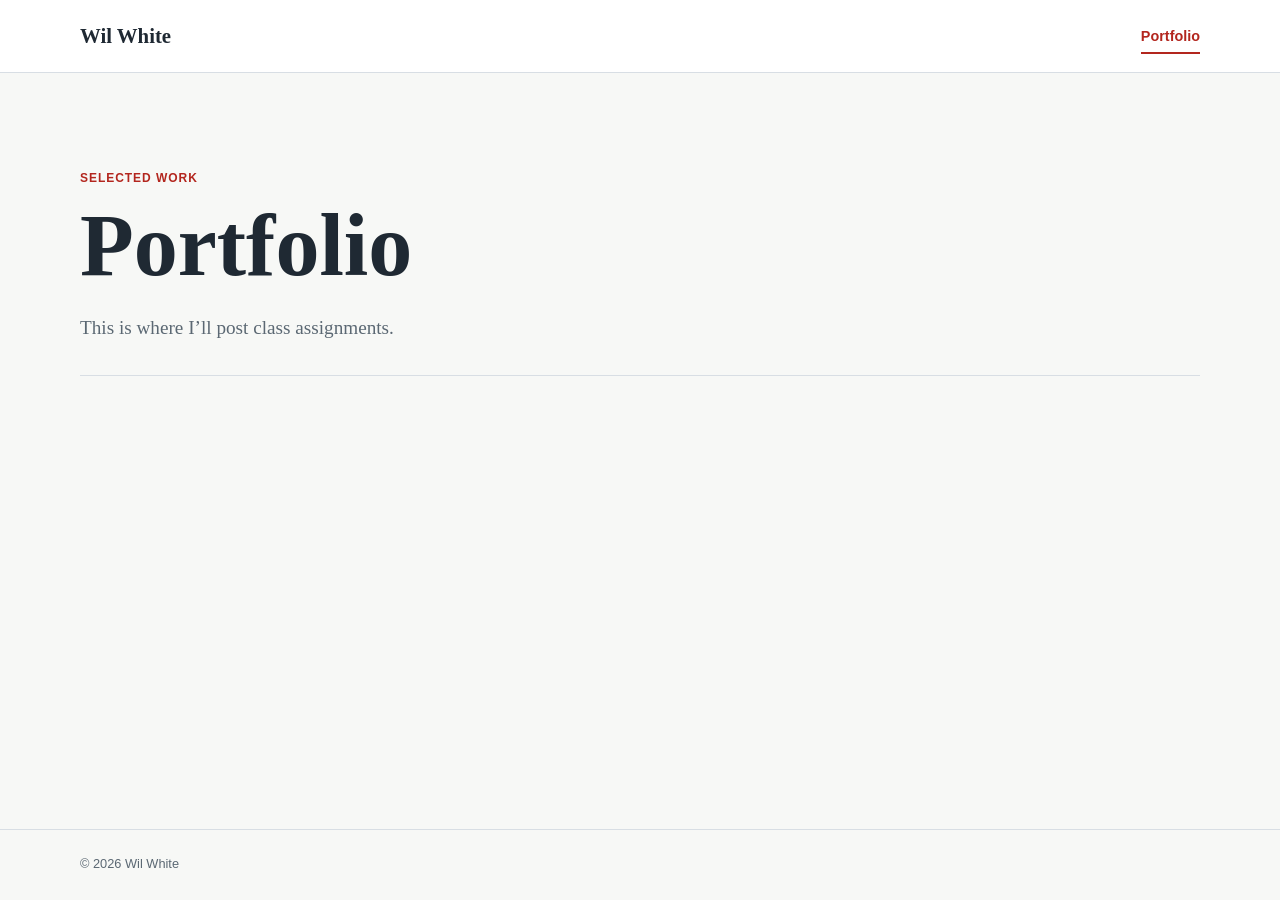
==== portfolio.html @ e40a5376 "Website" ====
<!DOCTYPE html>
<html lang="en">
<head>
  <meta charset="UTF-8">
  <meta name="viewport" content="width=device-width, initial-scale=1.0">
  <title>Wil White | Portfolio</title>
  <link rel="stylesheet" href="style.css">
</head>
<body>
  <header class="site-header">
    <div class="container nav-wrap">
      <a class="site-name" href="index.html">Wil White</a>
      <nav aria-label="Main navigation">
        <a class="active" href="portfolio.html" aria-current="page">Portfolio</a>
      </nav>
    </div>
  </header>

  <main class="container page-content">
    <p class="eyebrow">Selected work</p>
    <h1>Portfolio</h1>
    <p class="page-intro">This is where I’ll post class assignments.</p>
    <ul class="assignment-list" aria-label="Class assignments">
    </ul>
  </main>

  <footer class="site-footer">
    <div class="container">
      <p>&copy; 2026 Wil White</p>
    </div>
  </footer>
</body>
</html>
---- style.css ----
:root {
  --ink: #1f2933;
  --muted: #5b6873;
  --accent: #b3261e;
  --line: #d8dee4;
  --paper: #f7f8f6;
  --white: #ffffff;
}

* {
  box-sizing: border-box;
}

body {
  margin: 0;
  color: var(--ink);
  background: var(--paper);
  font-family: Georgia, "Times New Roman", serif;
  line-height: 1.6;
}

.container {
  width: min(100% - 3rem, 70rem);
  margin: 0 auto;
}

.site-header {
  border-bottom: 1px solid var(--line);
  background: var(--white);
}

.nav-wrap {
  display: flex;
  align-items: center;
  justify-content: space-between;
  min-height: 4.5rem;
}

.site-name,
nav a {
  color: var(--ink);
  text-decoration: none;
}

.site-name {
  font-size: 1.3rem;
  font-weight: bold;
}

nav a {
  padding: 0.5rem 0;
  border-bottom: 2px solid transparent;
  font-family: Arial, sans-serif;
  font-size: 0.9rem;
  font-weight: 700;
}

nav a:hover,
nav a:focus,
nav a.active {
  color: var(--accent);
  border-bottom-color: var(--accent);
}

.intro {
  display: grid;
  grid-template-columns: 1fr minmax(14rem, 20rem);
  gap: clamp(2rem, 8vw, 7rem);
  align-items: center;
  min-height: calc(100vh - 9rem);
  padding: 5rem 0;
}

.eyebrow {
  margin: 0 0 0.75rem;
  color: var(--accent);
  font-family: Arial, sans-serif;
  font-size: 0.75rem;
  font-weight: 700;
  letter-spacing: 0.08em;
  text-transform: uppercase;
}

h1 {
  max-width: 12ch;
  margin: 0 0 1rem;
  font-size: clamp(2.8rem, 7vw, 5.5rem);
  line-height: 1.05;
}

.bio,
.page-intro {
  max-width: 38rem;
  margin: 0 0 2rem;
  color: var(--muted);
  font-size: 1.2rem;
}

.button {
  display: inline-block;
  padding: 0.75rem 1.1rem;
  color: var(--white);
  background: var(--accent);
  font-family: Arial, sans-serif;
  font-size: 0.9rem;
  font-weight: 700;
  text-decoration: none;
}

.button:hover,
.button:focus {
  background: #8d1e18;
}

.profile-frame {
  aspect-ratio: 3 / 4;
  overflow: hidden;
  background: var(--line);
}

.profile-frame img {
  display: block;
  width: 100%;
  height: 100%;
  object-fit: cover;
}

.page-content {
  min-height: calc(100vh - 9rem);
  padding: 6rem 0;
}

.page-content h1 {
  margin-bottom: 1.25rem;
}

.assignment-list {
  min-height: 4rem;
  margin: 2rem 0 0;
  padding-left: 1.25rem;
  border-top: 1px solid var(--line);
}

.site-footer {
  padding: 1.5rem 0;
  border-top: 1px solid var(--line);
  color: var(--muted);
  font-family: Arial, sans-serif;
  font-size: 0.8rem;
}

.site-footer p {
  margin: 0;
}

@media (max-width: 42rem) {
  .container {
    width: min(100% - 2rem, 70rem);
  }

  .intro {
    grid-template-columns: 1fr;
    min-height: auto;
    padding: 4rem 0;
  }

  .profile-frame {
    max-width: 20rem;
  }
}
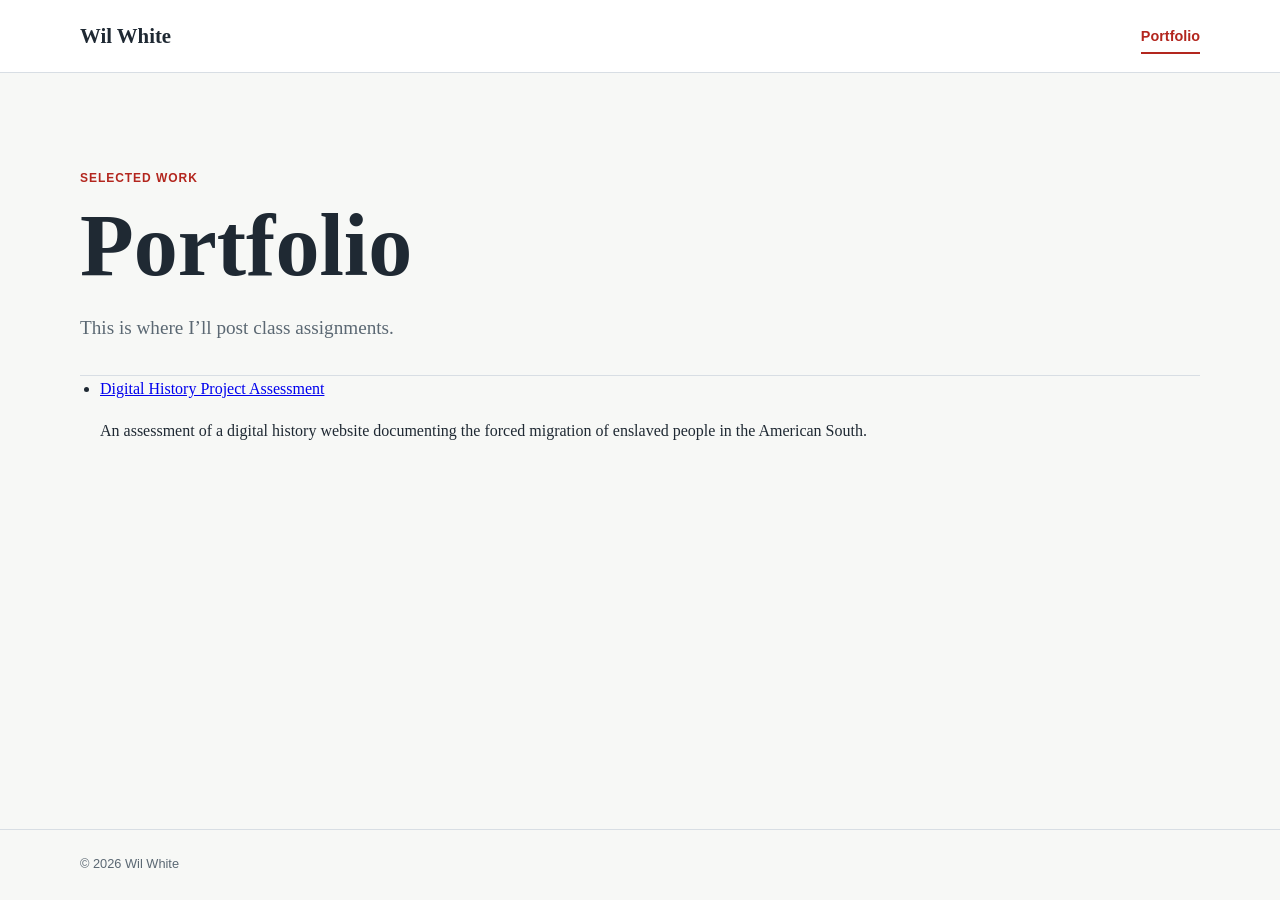
==== commit f1fc19b5: "New files" ====
--- a/portfolio.html
+++ b/portfolio.html
@@ -21,6 +21,10 @@
     <h1>Portfolio</h1>
     <p class="page-intro">This is where I’ll post class assignments.</p>
     <ul class="assignment-list" aria-label="Class assignments">
+      <li>
+        <a href="Digital History Project Assessment (1).docx">Digital History Project Assessment</a>
+        <p>An assessment of a digital history website documenting the forced migration of enslaved people in the American South.</p>
+      </li>
     </ul>
   </main>
 
